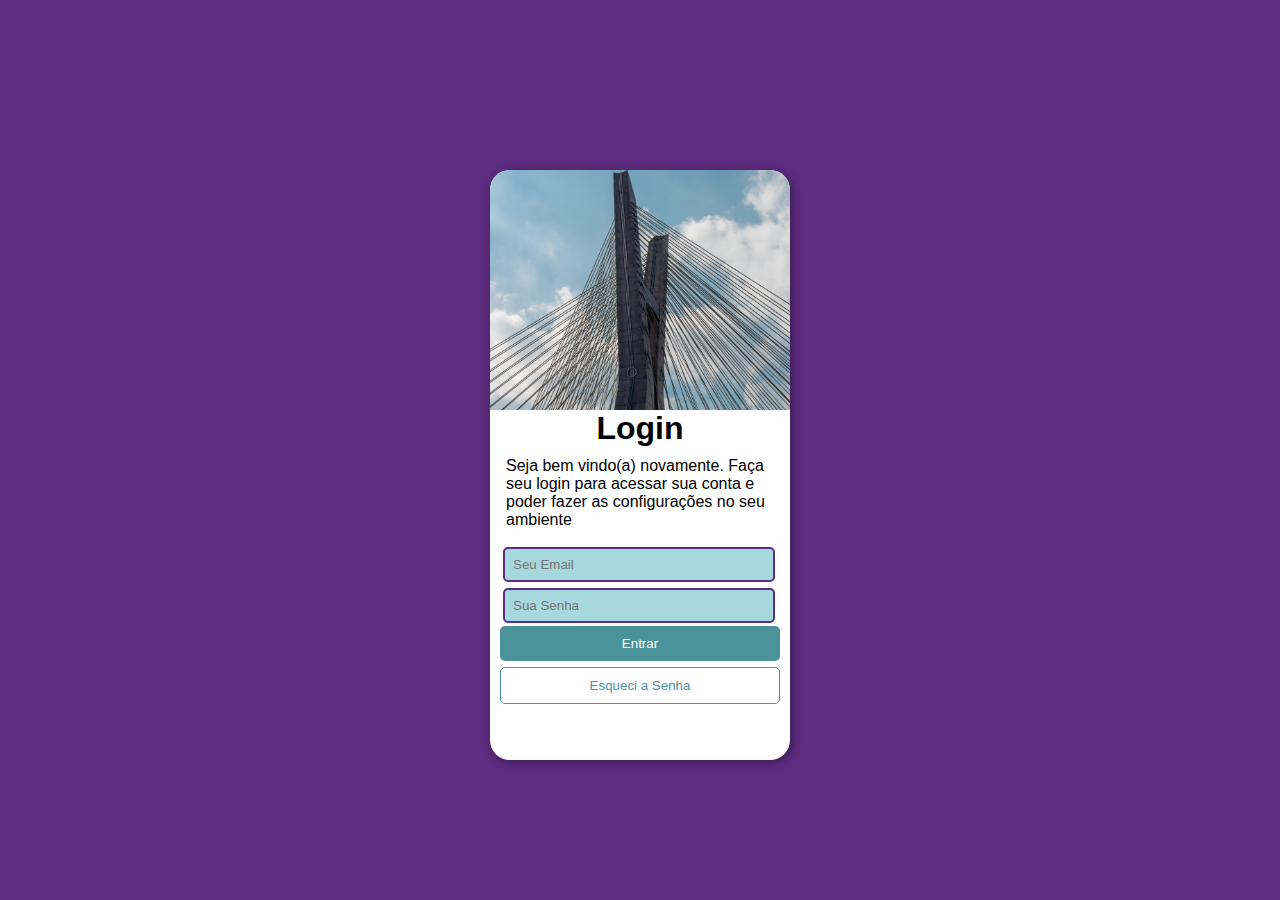
==== projeto-login/index.html @ e9fe25f7 "Initial commit" ====
<!DOCTYPE html>
<html lang="pt-br">
<head>
    <meta charset="UTF-8">
    <meta name="viewport" content="width=device-width, initial-scale=1.0">
    <title>Login</title>
    <link rel="stylesheet" href="estilo/style.css">
    <link rel="stylesheet" href="devices/style.css">
</head>
<body>

    
    <section class="login-celular">
        <section class="img-background">
        </section>
        <section class="login-celular-conteudo">
            <header>
                <h1>Login</h1>
                <p>Seja bem vindo(a) novamente. Faça seu login para acessar sua conta e poder fazer as configurações no seu ambiente</p>
            </header>
            <main>
                <label for="iemail" ><input type="email" name="email" id="iemail" class="input-dados" required placeholder="Seu Email"></label>
                <label for="isenha" ><input type="password" name="senhaa" id="isenha" class="input-dados" required placeholder="Sua Senha"></label>
                <input type="submit" class="input-submit-entrar" value="Entrar">
                <input type="submit" class="input-submit-senha" value="Esqueci a Senha">
            </main>
        </section>
    </section>

    
</body>
</html>
---- projeto-login/estilo/style.css ----
@charset "UTF-8";

* {
    margin: 0px;
    padding: 0px;
    font-family: 'Segoe UI', Tahoma, Geneva, Verdana, sans-serif;
}
html {
    background-color: #5E2C81;
}

.img-background {
    padding: 40%;
    background-image: url(../pexels-bruno-thethe-3035998.jpg);
    background-size: cover;
    background-position: center;
    border-radius: 20px 20px 0px 0px;
    
    
}

.login-celular{

    background-color: white;
    border-radius: 20px;
    box-shadow: 2px 2px 10px rgba(0, 0, 0, 0.408);
    display: block;
    margin: auto;
    margin-top: 170px;
    width: 300px;
    height: 590px;

}
.login-celular-conteudo {
    background-color: white;
    border-radius: 0px 0px 20px 20px;


}
header h1 {
    text-align: center;
    margin-bottom: 10px;
}

header p {
    padding: 0px 16px 5px 16px;
    text-align: left;
}

main {
    padding: 10px;
    
}

.input-dados {
    margin: 3px;
    padding: 8px;
    border-radius: 5px;
    border: 2px solid #5E2C81;
    width:90%;
    background-color: #42adb978;
}



.input-submit-entrar {
    background-color: #4C929A;
    color: white;
    padding: 10px;
    border-radius: 5px;
    border:none;
    display: block;
    margin: auto;
    width:100%;
}

.input-submit-entrar:hover {
    background-color: #3d757b;
}


.input-submit-senha {
    background-color: white;
    color: #4C929A;
    border: 1px solid #4C929A;
    padding: 10px;
    border-radius: 5px;
    display: block;
    margin: auto;
    width:100%;
    margin-top: 6px;
}

.input-submit-senha:hover {

    background-color: #75dfeb;

}
---- projeto-login/devices/style.css ----
@charset "UTF-8";

@media screen and (min-width:768px) and (max-width:1200px) { 
    
    html {
        background-image: linear-gradient(to bottom, #5E2C81,#4C929A); 
        background-repeat: no-repeat;
        background-attachment: fixed;
    
    }
       
    .img-background {
        float: left;
        padding: 20%;
        height: 100%;
        display:block;
        
        
        
        
    }

    .login-celular{

        background-color: white;
        border-radius: 20px;
        box-shadow: 2px 2px 10px rgba(0, 0, 0, 0.408);
        margin: auto;
        margin-top: 170px;
        width: 800px;
        height: 10px;
    
    }


    .login-celular-conteudo {
        background-color: white;
        border-radius: 0px 0px 20px 20px;
       
        
    
    
    }



}
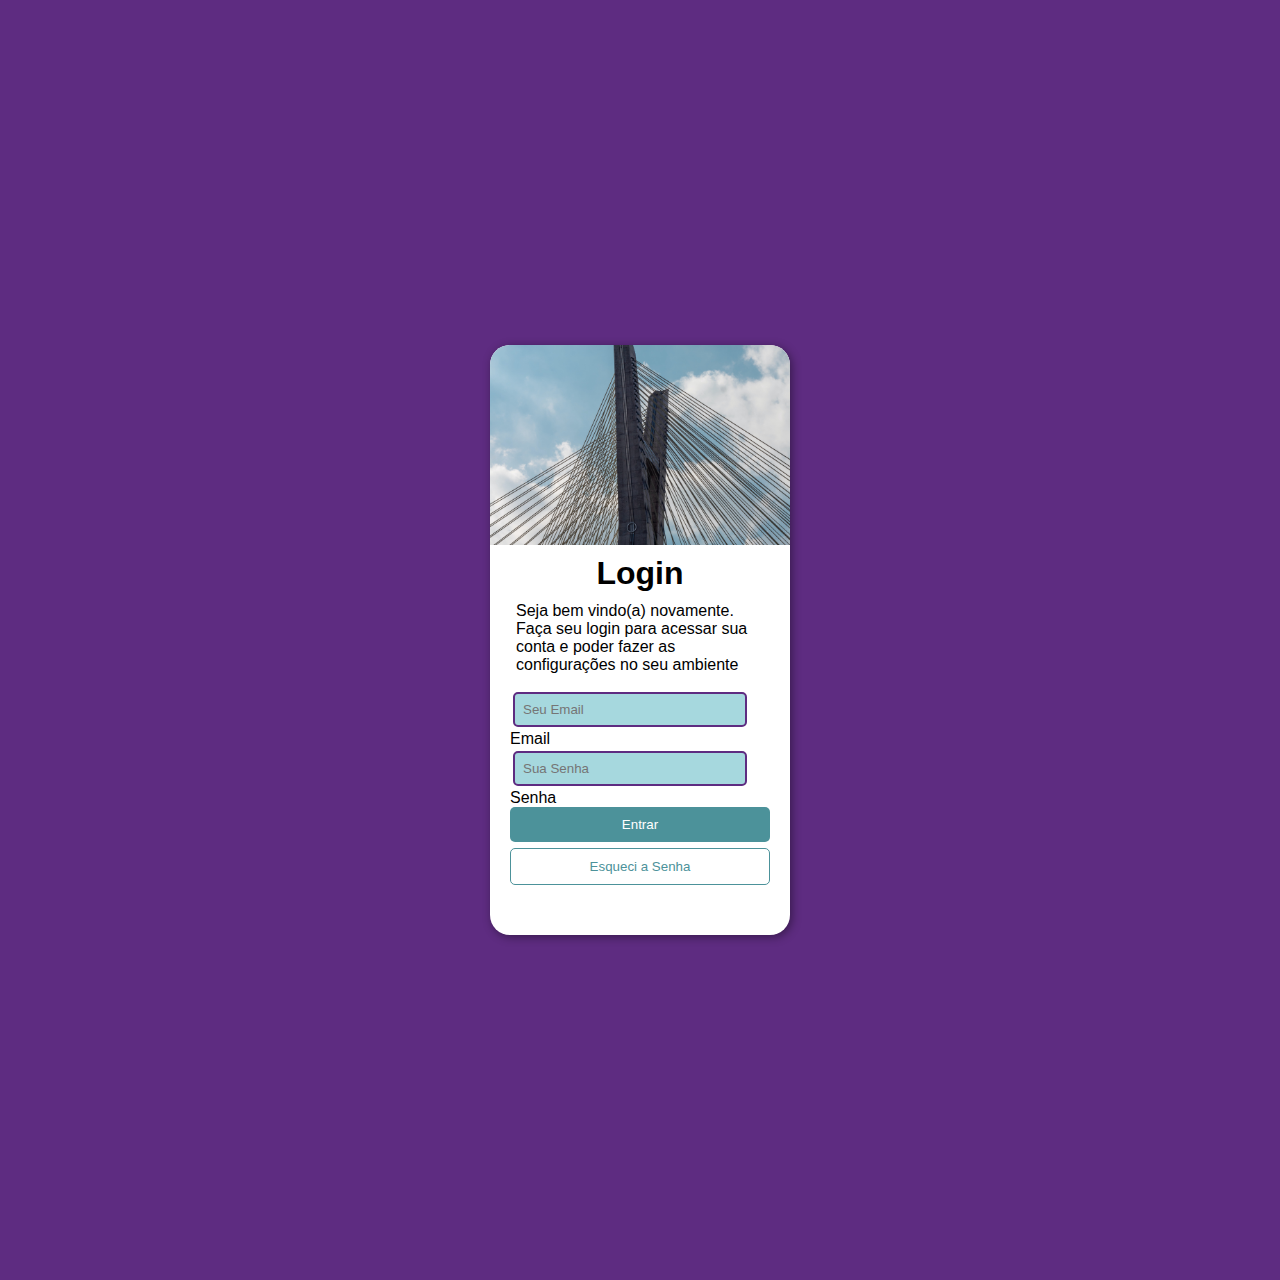
==== commit e93044f5: "v2" ====
--- a/projeto-login/index.html
+++ b/projeto-login/index.html
@@ -10,22 +10,39 @@
 <body>
 
     
-    <section class="login-celular">
-        <section class="img-background">
+    <main class="main-teste">
+        <section class="login-celular">
+            <section class="img-background">
+            </section>
+            
+            <section class="login-celular-conteudo">
+                <header>
+                    <h1>Login</h1>
+                    <p>Seja bem vindo(a) novamente. Faça seu login para acessar sua conta e poder fazer as configurações no seu ambiente</p>
+                </header>
+                <main>
+                    <form action="login.php" method="post">
+
+                        <div>
+                            
+                            <input type="email" name="email" id="iemail" class="input-dados" required placeholder="Seu Email">
+                            <label for="iemail">Email</label>
+                        </div>
+
+                        <div>
+                            <input type="password" name="senhaa" id="isenha" class="input-dados" required placeholder="Sua Senha">
+                            <label for="isenha"> Senha</label>
+                        </div>
+
+                        <input type="submit" class="input-submit-entrar" value="Entrar">
+                        
+                        <input type="submit" class="input-submit-senha" value="Esqueci a Senha">
+
+                    </form>
+                </main>
+            </section>
         </section>
-        <section class="login-celular-conteudo">
-            <header>
-                <h1>Login</h1>
-                <p>Seja bem vindo(a) novamente. Faça seu login para acessar sua conta e poder fazer as configurações no seu ambiente</p>
-            </header>
-            <main>
-                <label for="iemail" ><input type="email" name="email" id="iemail" class="input-dados" required placeholder="Seu Email"></label>
-                <label for="isenha" ><input type="password" name="senhaa" id="isenha" class="input-dados" required placeholder="Sua Senha"></label>
-                <input type="submit" class="input-submit-entrar" value="Entrar">
-                <input type="submit" class="input-submit-senha" value="Esqueci a Senha">
-            </main>
-        </section>
-    </section>
+    </main>
 
     
 </body>
--- a/projeto-login/estilo/style.css
+++ b/projeto-login/estilo/style.css
@@ -4,37 +4,55 @@
     margin: 0px;
     padding: 0px;
     font-family: 'Segoe UI', Tahoma, Geneva, Verdana, sans-serif;
+    box-sizing: border-box;
 }
+
 html {
     background-color: #5E2C81;
+    height: 100vh;
+    width: 100vw;
+
+}
+
+.main-teste {
+    position: relative;
+    height: 100vw;
+    width: 100vw;
 }
 
 .img-background {
-    padding: 40%;
+    height: 200px;
     background-image: url(../pexels-bruno-thethe-3035998.jpg);
     background-size: cover;
     background-position: center;
-    border-radius: 20px 20px 0px 0px;
+    display: block;
+    
+    
     
     
 }
 
 .login-celular{
-
+    position: absolute;
+    top:50%;
+    left:50%;
     background-color: white;
     border-radius: 20px;
     box-shadow: 2px 2px 10px rgba(0, 0, 0, 0.408);
-    display: block;
-    margin: auto;
-    margin-top: 170px;
+    overflow: hidden;
+    
+    transform: translate(-50%,-50%);
+     /* Assim nao o border radius pega na section toda */
     width: 300px;
     height: 590px;
+    display: block;
 
 }
-.login-celular-conteudo {
-    background-color: white;
-    border-radius: 0px 0px 20px 20px;
-
+.login-celular-conteudo { 
+    display: block;
+    padding: 10px;
+    
+   
 
 }
 header h1 {
